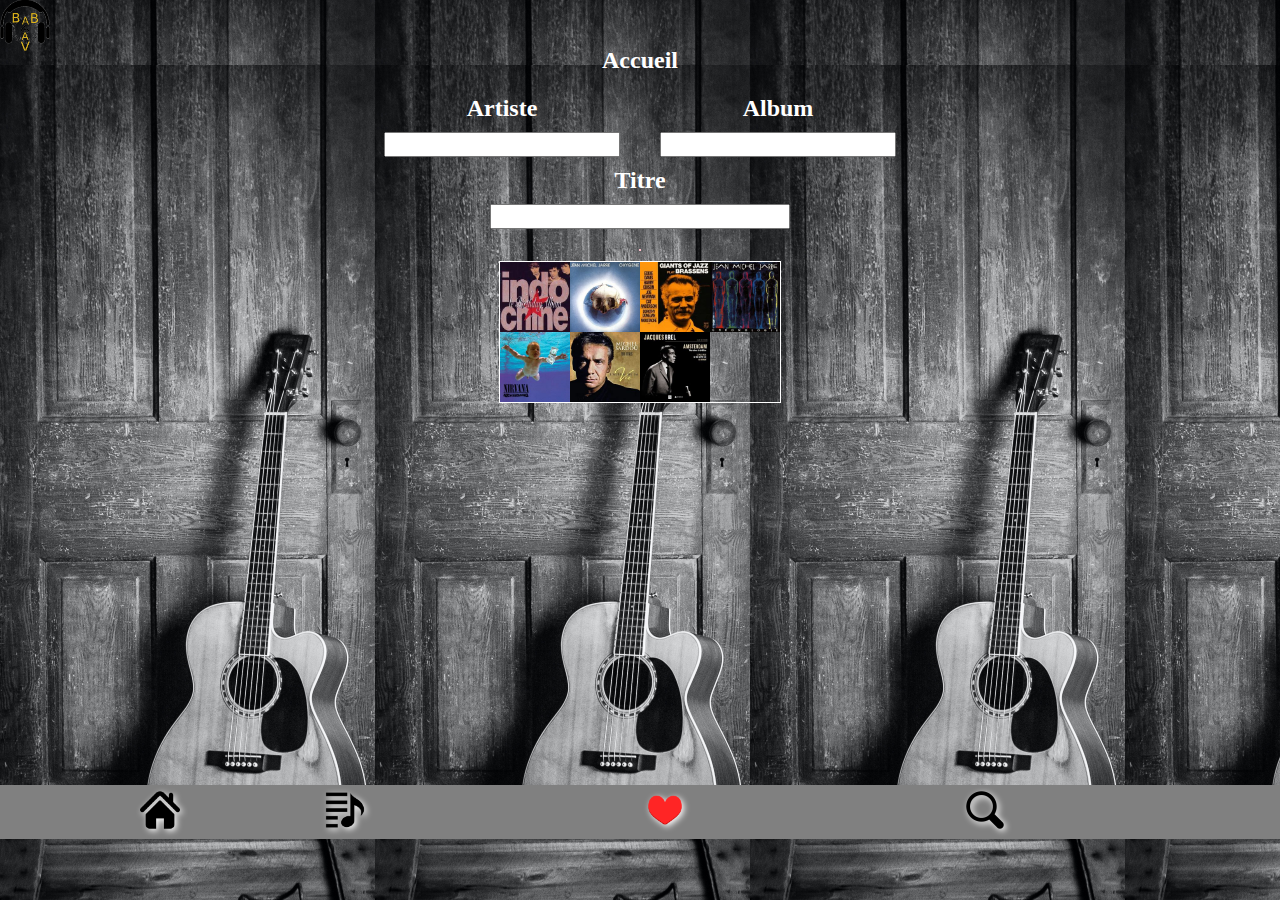
==== accueil.html @ 48b5bb62 "integration en cour defilement h" ====
<!DOCTYPE html>
<html lang="fr">

<head>
    <meta charset="UTF-8">
    <meta http-equiv="X-UA-Compatible" content="IE=edge">
    <meta name="viewport" content="width=device-width, initial-scale=1.0">
    <link rel="shortcut icon" type="image/x-icon" href="img/splashscreen2.png" />
    <script src="js/accueil.js" defer></script>
    <link rel="stylesheet" href="css/accueil.css">
    <title>Accueil</title>
</head>

<body>
    <header>
        <a id="logo" href="connect.html">
            <img id="logo1"  src="img/ss.png" alt="logo1" width="50"  ></a>
        <h1>Accueil</h1>
    </header>
    <main class="flex flexdc flexac">
        
        <section class="form_search">

            <div class="artiste flex">
                
                <div class="artiste flex flexdc flexac">
                    <label for="input_artiste">Artiste</label>
                    <input class="btn btn-album" type="text" name="input_artiste">
                    
                </div>
                
                <div class="album flex flexdc flexac">
                    <div class="artiste flex flexdc flexac">
                        <label for="input_album">Album</label>
                        <input class="btn btn-album" type="text" name="input_album">
                    </div>
                </div>
                
            </div>
            
            <div class="titre">
                <div class="flex flexdc flexac">
                    <label for="input_titre">Titre</label>
                    <input class="btn btn-titre" type="text" name="input_titre">
                </div>
            </div>
            
        </section>
        
        <template class="templatefill">
            <div class="slide"><img class="img_slide" src="" alt="" width="200"> </div>
        </template>
    
        <section class="defill_h">
            
          <i id="nav-gauche" class="las la-chevron-left"></i>
          <i id="nav-droite" class="las la-chevron-right"></i>
        </section>
        
        <template class="templategrill">
            <!-- <div class="slide slide1"><img class="img_slidex" src="./img/jacquette-indo1.jpg" alt=""> </div> -->
        </template>

        <div class="grill">
            <div class="grid1"><img class="img_slidex" src="./img/jacquette-indo1.jpg" alt=""></div>
            <div class="grid2"><img class="img_slidex" src="./img/jacquette-jarre1.jpg" alt=""></div>
            <div class="grid3"><img class="img_slidex" src="./img/jacquette-brassens1.jpg" alt=""></div>
            <div class="grid4"><img class="img_slidex" src="./img/jacquette-jarre2.jpg" alt=""></div>
            <div class="grid5"><img class="img_slidex" src="./img/jacquette-nirvana1.jpg" alt=""></div>
            <div class="grid6"><img class="img_slidex" src="./img/jacquette-sardou1.jpg" alt=""></div>
            <div class="grid7"><img class="img_slidex" src="./img/jacquette-brel1.jpg" alt=""></div>
            <div class="grid8"><img class="img_slidex" src="./img/jacquette-blues1.jpg" alt=""></div>
        </div>
    </main>
    
    <footer>
        <nav>
            <ul class="flex flexspe">
               <li><a href=""><img class="img_nav" src="./img/home.png" alt=""></a></li>
               <li><a href=""><img class="img_nav" src="./img/playlist.png" alt=""></li>
               <li><a href=""><img class="img_nav" src="./img/Favorites-icon2.png" alt=""></li>
               <li><a href=""><img class="img_nav" src="./img/search.png" alt=""></li>
            </ul>
        </nav>
        
    </footer>
</body>

</html>
---- css/accueil.css ----
:root {
    font-size: 12px;
}

*,
::before,
::after {
    margin: 0;
    padding: 0;
    box-sizing: border-box;
}

/*-----------Gestion flex------deb---*/

.flex {
    display: flex;
}

.flexdc {
    flex-direction: column;
}

.flexac {
    align-items: center;
}

.flexspe {
    justify-content: space-evenly;
}

.flexjc {
    justify-content: center;
}

.flexspb {
    justify-content: space-between;
}

.flexspa {
    justify-content: space-around;
}

.flexlf {
    justify-content: left;
}

/*-----------Gestion flex------fin---*/

body {
    background-image: url(../img/jessica_lewisplus.jpg);
    height: 100vh;
    
}

header{
    background: url(../img/jessica_lewisplus.jpg);
}

h1 {
    /* margin: 10px; */
    font-size: 2rem;
    text-align: center;
    justify-self: center;
    line-height: 10px;
    color:white;
}

main {
    height: 80vh;
    background: url(../img/jessica_lewisplus.jpg);
}

label {
    margin: 10px;
}
input{
    font-size: 1.5rem;;
}
.deuxelemsearch {
    display: flex;
    justify-content: space-between;
}

.btn {
    margin: 0 20px;
}

.btn-titre {
    width: 300px;
}

.defill_h {
    display: flex;
    justify-content: space-between;
    animation: slidein 15s infinite linear alternate;
border : pink solid 1px;
overflow: hidden;
}

.slide {
    /* border: white solid 2px; */
}

.img_slide {
    vertical-align: middle;
    border: yellow solid 2px;
    transition : 2s;
}

.img_slidex {
    vertical-align: middle;
    width: 70px;
}

@keyframes slidein {
    0% {
        transform: translatex(0px);
    }

    100% {
        transform: translatex(4240px);
    }
}

.form_search {
    margin: 20px;
}

label {
    color: white;
    font-weight: bold;
    font-size: 2rem;
}

.grill {
    margin: 10px;
    display: grid;
    grid-template-columns: 1fr 1fr 1fr 1fr;
    border: white solid 1px;
    overflow: hidden;
}

nav {
    position: relative;
    display: flex;
    background-color: grey;
}

li a {
     text-decoration: none;
}

img.img_nav {
    width: 40px;
    margin: 5px 5px;
    filter: drop-shadow(white 2px 2px 3px);
}

ul{
    list-style-type: none;
    width:100%;
}
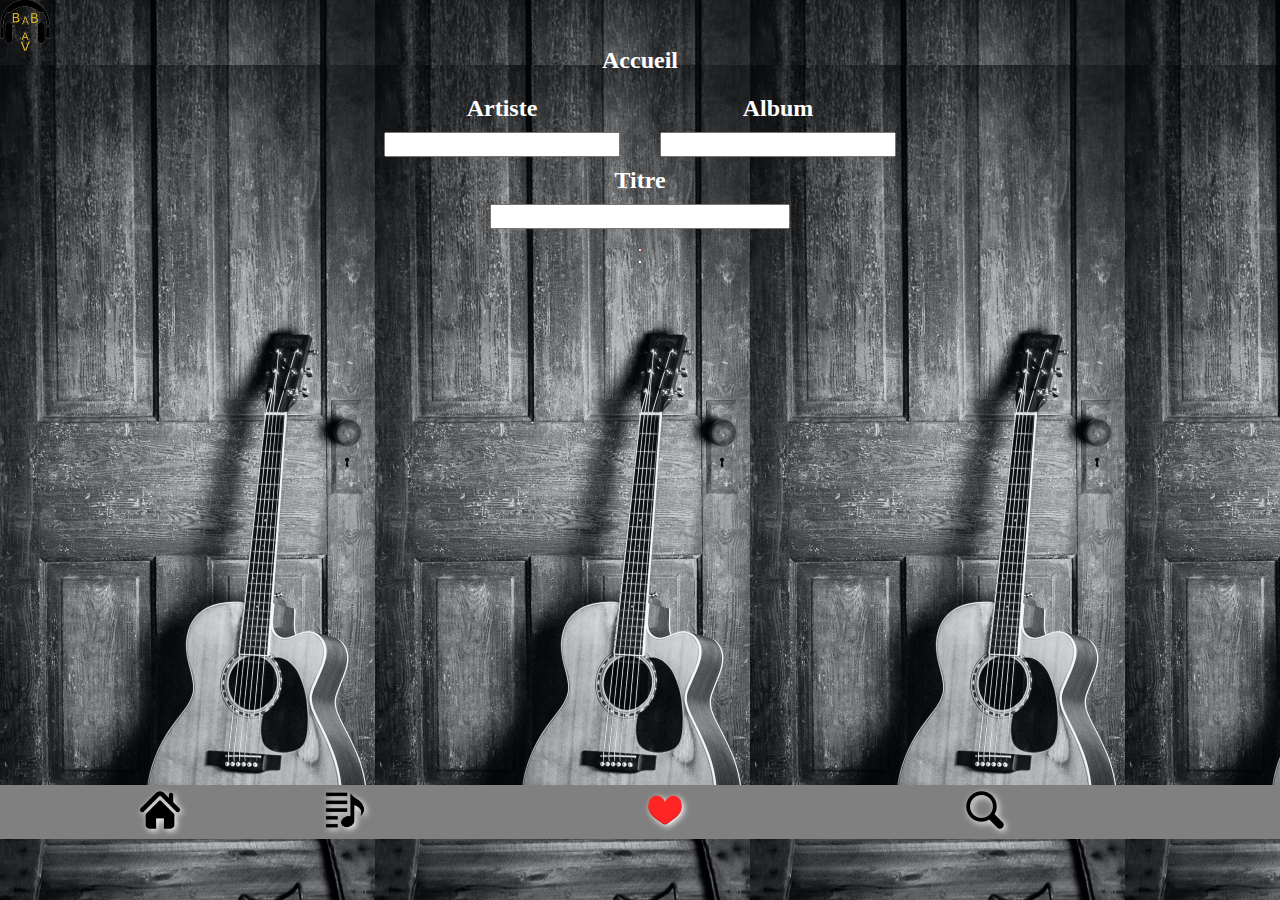
==== commit 66262a83: "image fetch ok" ====
--- a/accueil.html
+++ b/accueil.html
@@ -47,29 +47,18 @@
             
         </section>
         
-        <template class="templatefill">
-            <div class="slide"><img class="img_slide" src="" alt="" width="200"> </div>
+        <template class="templatefill_h">
+            <div class="slide"><img class="img_slide" src="" alt="" width="105"> </div>
         </template>
-    
         <section class="defill_h">
-            
-          <i id="nav-gauche" class="las la-chevron-left"></i>
-          <i id="nav-droite" class="las la-chevron-right"></i>
-        </section>
+       </section>
         
         <template class="templategrill">
-            <!-- <div class="slide slide1"><img class="img_slidex" src="./img/jacquette-indo1.jpg" alt=""> </div> -->
+            <div class="grid"><img class="img_slidex2" src="" alt=""width="90"></div>
         </template>
 
         <div class="grill">
-            <div class="grid1"><img class="img_slidex" src="./img/jacquette-indo1.jpg" alt=""></div>
-            <div class="grid2"><img class="img_slidex" src="./img/jacquette-jarre1.jpg" alt=""></div>
-            <div class="grid3"><img class="img_slidex" src="./img/jacquette-brassens1.jpg" alt=""></div>
-            <div class="grid4"><img class="img_slidex" src="./img/jacquette-jarre2.jpg" alt=""></div>
-            <div class="grid5"><img class="img_slidex" src="./img/jacquette-nirvana1.jpg" alt=""></div>
-            <div class="grid6"><img class="img_slidex" src="./img/jacquette-sardou1.jpg" alt=""></div>
-            <div class="grid7"><img class="img_slidex" src="./img/jacquette-brel1.jpg" alt=""></div>
-            <div class="grid8"><img class="img_slidex" src="./img/jacquette-blues1.jpg" alt=""></div>
+         
         </div>
     </main>
     
--- a/css/accueil.css
+++ b/css/accueil.css
@@ -97,9 +97,9 @@
 overflow: hidden;
 }
 
-.slide {
-    /* border: white solid 2px; */
-}
+/* .slide {
+    /* border: white solid 2px; 
+} */
 
 .img_slide {
     vertical-align: middle;
@@ -109,16 +109,17 @@
 
 .img_slidex {
     vertical-align: middle;
-    width: 70px;
+    width:105px;
+    
 }
 
 @keyframes slidein {
     0% {
-        transform: translatex(0px);
+        transform: translatex(900px);
     }
 
     100% {
-        transform: translatex(4240px);
+        transform: translatex(-900px);
     }
 }
 
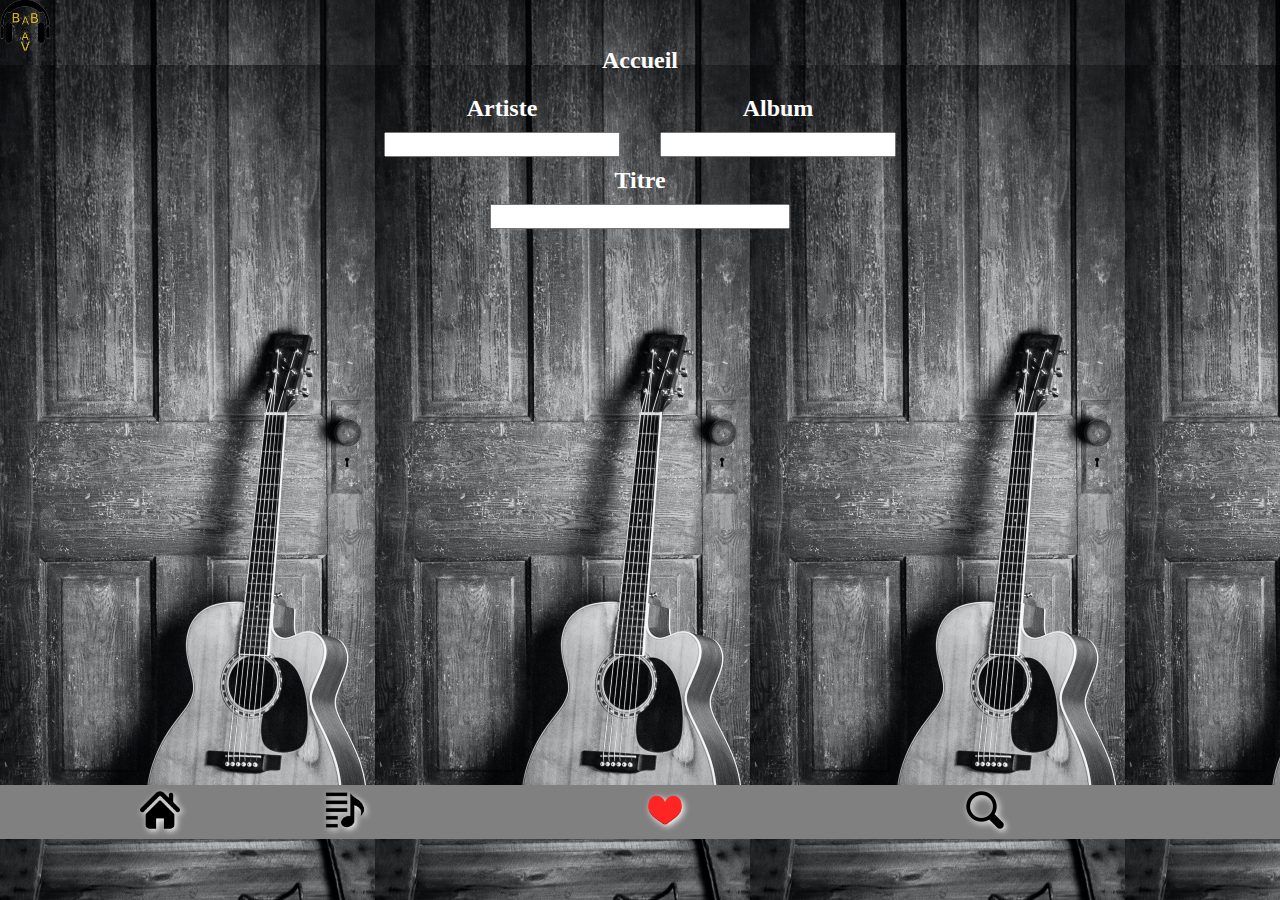
==== commit 9d3115d7: "imefixed ok" ====
--- a/accueil.html
+++ b/accueil.html
@@ -14,64 +14,65 @@
 <body>
     <header>
         <a id="logo" href="connect.html">
-            <img id="logo1"  src="img/ss.png" alt="logo1" width="50"  ></a>
+            <img id="logo1" src="img/ss.png" alt="logo1" width="50"></a>
         <h1>Accueil</h1>
     </header>
     <main class="flex flexdc flexac">
-        
+
         <section class="form_search">
 
             <div class="artiste flex">
-                
+
                 <div class="artiste flex flexdc flexac">
                     <label for="input_artiste">Artiste</label>
                     <input class="btn btn-album" type="text" name="input_artiste">
-                    
+
                 </div>
-                
+
                 <div class="album flex flexdc flexac">
                     <div class="artiste flex flexdc flexac">
                         <label for="input_album">Album</label>
                         <input class="btn btn-album" type="text" name="input_album">
                     </div>
                 </div>
-                
+
             </div>
-            
+
             <div class="titre">
                 <div class="flex flexdc flexac">
                     <label for="input_titre">Titre</label>
                     <input class="btn btn-titre" type="text" name="input_titre">
                 </div>
             </div>
-            
+
         </section>
-        
+
         <template class="templatefill_h">
-            <div class="slide"><img class="img_slide" src="" alt="" width="105"> </div>
+            <div class="slide"><a href="album.html" class="clickalbum"><img class="img_slide" src="" alt=""
+                        width="105"></a></div>
         </template>
         <section class="defill_h">
-       </section>
-        
+        </section>
+
         <template class="templategrill">
-            <div class="grid"><img class="img_slidex2" src="" alt=""width="90"></div>
+            <div class="grid"><img class="img_slidex2" src="" alt="" width="90"></div>
         </template>
+        <div class="grill">
+        </div>
 
-        <div class="grill">
-         
-        </div>
+
     </main>
-    
+
     <footer>
         <nav>
             <ul class="flex flexspe">
-               <li><a href=""><img class="img_nav" src="./img/home.png" alt=""></a></li>
-               <li><a href=""><img class="img_nav" src="./img/playlist.png" alt=""></li>
-               <li><a href=""><img class="img_nav" src="./img/Favorites-icon2.png" alt=""></li>
-               <li><a href=""><img class="img_nav" src="./img/search.png" alt=""></li>
+                <li><a href=""><img class="img_nav" src="./img/home.png" alt=""></a></li>
+                <li><a href=""><img class="img_nav" src="./img/playlist.png" alt=""></li>
+                <li><a href=""><img class="img_nav" src="./img/Favorites-icon2.png" alt=""></li>
+                <li><a href=""><img class="img_nav" src="./img/search.png" alt=""></li>
             </ul>
         </nav>
-        
+
     </footer>
 </body>
 
--- a/css/accueil.css
+++ b/css/accueil.css
@@ -93,7 +93,6 @@
     display: flex;
     justify-content: space-between;
     animation: slidein 15s infinite linear alternate;
-border : pink solid 1px;
 overflow: hidden;
 }
 
@@ -103,7 +102,6 @@
 
 .img_slide {
     vertical-align: middle;
-    border: yellow solid 2px;
     transition : 2s;
 }
 
@@ -137,7 +135,6 @@
     margin: 10px;
     display: grid;
     grid-template-columns: 1fr 1fr 1fr 1fr;
-    border: white solid 1px;
     overflow: hidden;
 }
 
